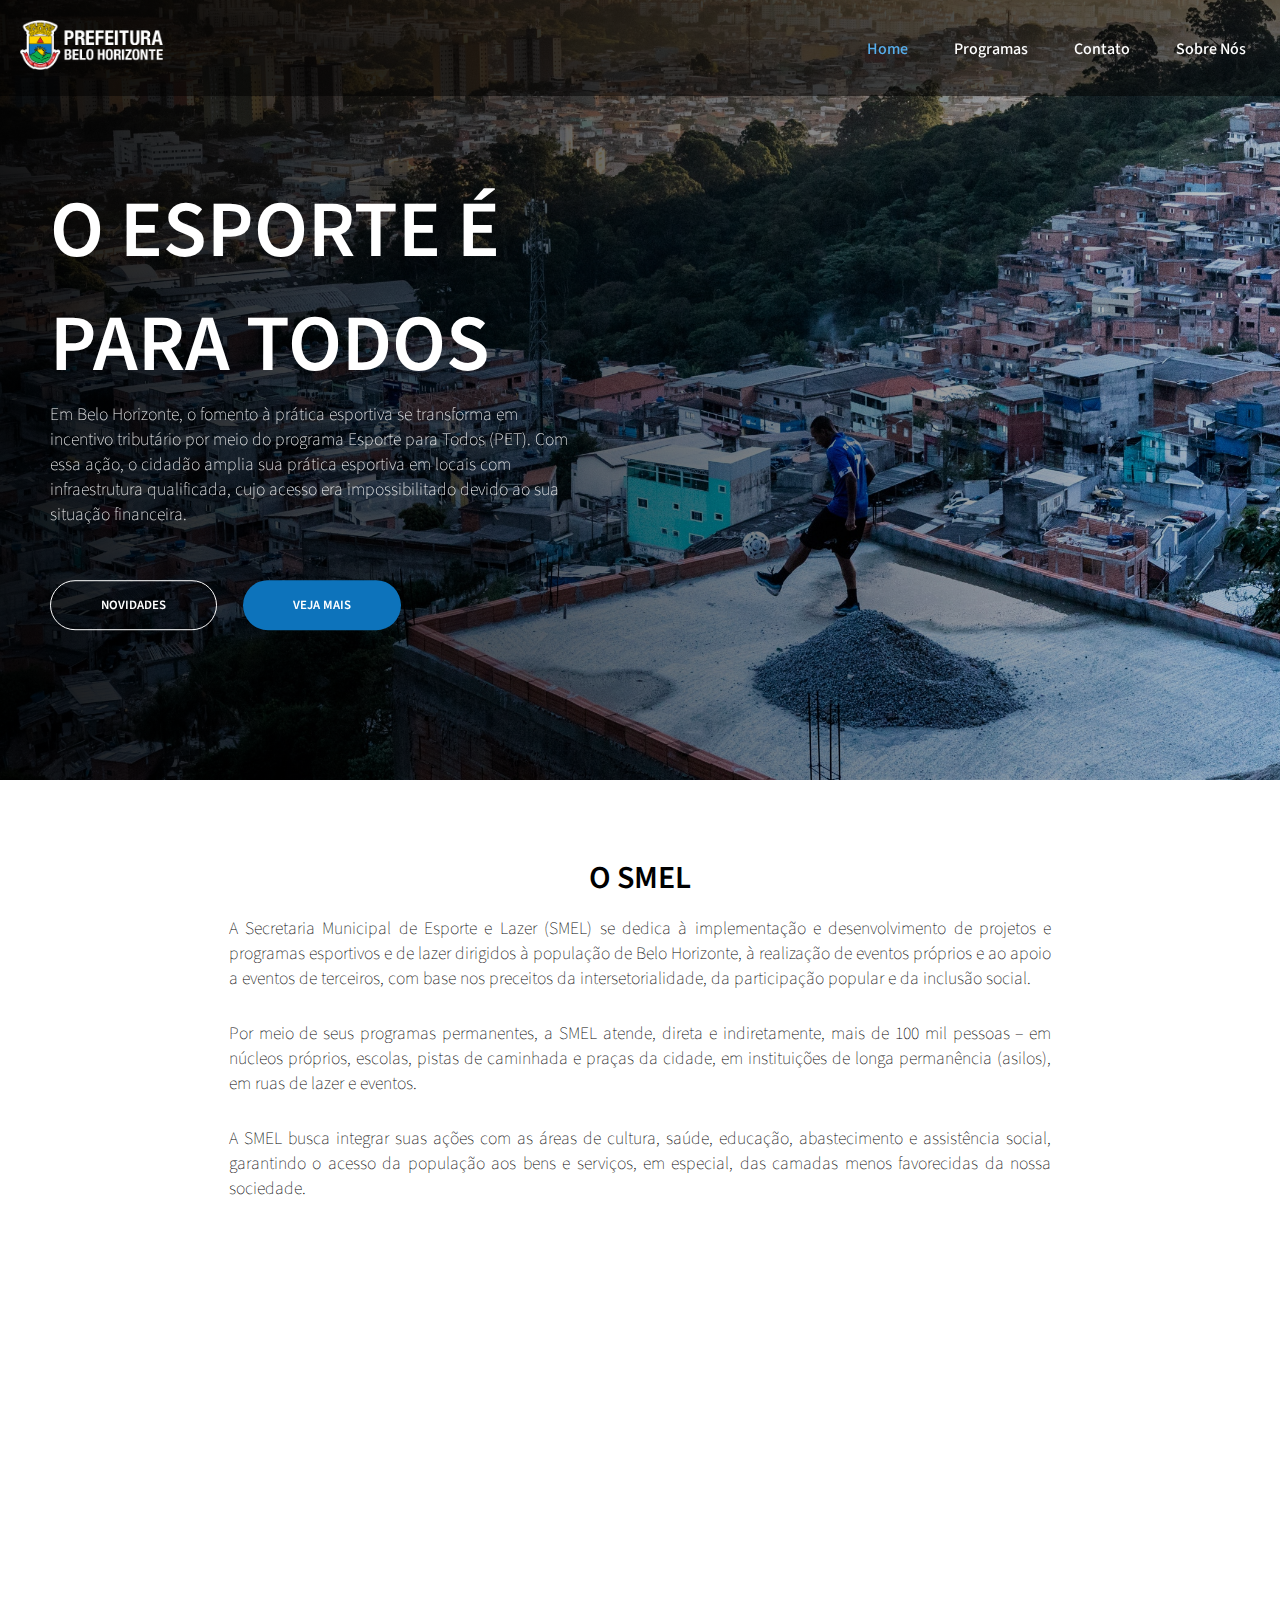
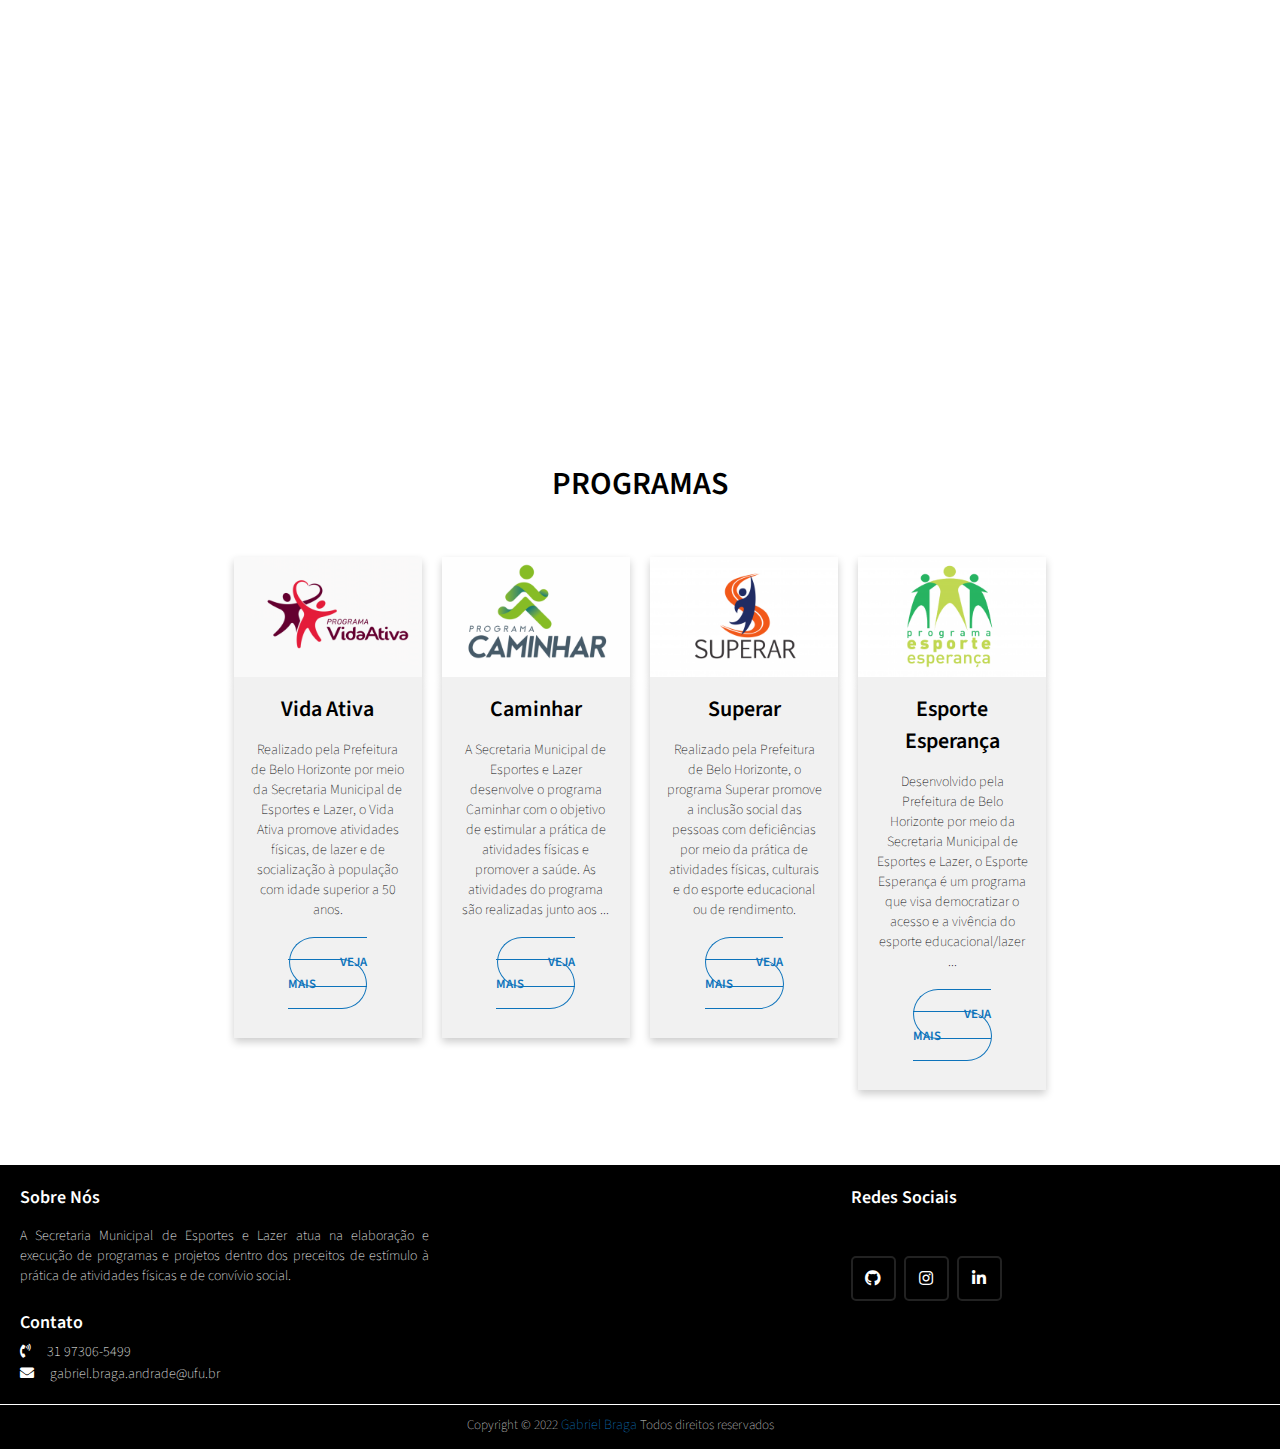
==== index.html @ 7d44990d "home" ====
<!DOCTYPE html>
<html lang="pt-br">
  <head>
    <meta charset="UTF-8" />
    <meta http-equiv="X-UA-Compatible" content="IE=edge" />
    <meta name="viewport" content="width=device-width, initial-scale=1.0" />
    <title>Esportes e Lazer</title>
    <link
      href="https://fonts.googleapis.com/css?family=Source+Sans+Pro"
      rel="stylesheet"
      type="text/css"
    />
    <link rel="icon" href="assets/img/favicon.ico" />
    <link
      rel="stylesheet"
      href="https://cdnjs.cloudflare.com/ajax/libs/font-awesome/5.15.2/css/all.min.css"
    />
    <link rel="stylesheet" href="assets/style/style.css" />
  </head>
  <body>
    <nav class="navbar">
      <div class="logo">
        <a href="index.html"><img height="50" src="assets/img/logo.png" /></a>
      </div>
      <ul class="nav-links">
        <input type="checkbox" id="checkbox_toggle" />
        <label for="checkbox_toggle" class="hamburger">&#9776;</label>
        <div class="menu">
          <li><a class="select" href="index.html">Home</a></li>
          <li class="services">
            <a>Programas</a>
            <ul class="dropdown">
              <li><a href="/">Dropdown 1 </a></li>
              <li><a href="/">Dropdown 2</a></li>
              <li><a href="/">Dropdown 2</a></li>
              <li><a href="/">Dropdown 3</a></li>
              <li><a href="/">Dropdown 4</a></li>
            </ul>
          </li>
          <li><a href="contato.html">Contato</a></li>
          <li><a href="/">Sobre Nós</a></li>
        </div>
      </ul>
    </nav>
    <div class="banner-menu home-banner">
      <div class="banner">
        <div class="left-banner white">
          <div class="content">
            <h1>O ESPORTE É PARA TODOS</h1>
            <p>
              Em Belo Horizonte, o fomento à prática esportiva se transforma em
              incentivo tributário por meio do programa Esporte para Todos
              (PET). Com essa ação, o cidadão amplia sua prática esportiva em
              locais com infraestrutura qualificada, cujo acesso era
              impossibilitado devido ao sua situação financeira.
            </p>
            <div class="buttons">
              <button class="button rounded no-bg">NOVIDADES</button>
              <button class="button rounded">VEJA MAIS</button>
            </div>
          </div>
        </div>
      </div>
    </div>
    <div class="section">
      <h2>O SMEL</h2>
      <p class="justify">
        A Secretaria Municipal de Esporte e Lazer (SMEL) se dedica à
        implementação e desenvolvimento de projetos e programas esportivos e de
        lazer dirigidos à população de Belo Horizonte, à realização de eventos
        próprios e ao apoio a eventos de terceiros, com base nos preceitos da
        intersetorialidade, da participação popular e da inclusão social.
      </p>
      <p class="justify">
        Por meio de seus programas permanentes, a SMEL atende, direta e
        indiretamente, mais de 100 mil pessoas – em núcleos próprios, escolas,
        pistas de caminhada e praças da cidade, em instituições de longa
        permanência (asilos), em ruas de lazer e eventos.
      </p>
      <p class="justify">
        A SMEL busca integrar suas ações com as áreas de cultura, saúde,
        educação, abastecimento e assistência social, garantindo o acesso da
        população aos bens e serviços, em especial, das camadas menos
        favorecidas da nossa sociedade.
      </p>
    </div>
    <div class="banner-secondary estudantes-banner">
      <div class="banner right">
        <div class="right-banner white">
          <div class="content">
            <h1>ESTUDANTES NO ESPORTE</h1>
            <p>
              Os Jogos Escolares de Belo Horizonte são realizados anualmente com
              a participação de estabelecimentos das redes municipal, estadual e
              particular de ensino. Com 24 modalidades, a competição reúne
              estudantes-atletas com idade entre 12 e 17 anos.
            </p>
            <div class="buttons">
              <button class="button rounded no-bg">VEJA MAIS</button>
            </div>
          </div>
        </div>
      </div>
    </div>
    <div class="section">
      <h2>PROGRAMAS</h2>
      <div class="row">
        <div class="column">
          <div class="card-image">
            <img src="assets/img/vida-ativa.png" alt="" />
          </div>
          <div class="card">
            <h2>Vida Ativa</h2>
            <p>
              Realizado pela Prefeitura de Belo Horizonte por meio da Secretaria
              Municipal de Esportes e Lazer, o Vida Ativa promove atividades
              físicas, de lazer e de socialização à população com idade superior
              a 50 anos.
            </p>
            <a class="button rounded no-bg blue">VEJA MAIS</a>
          </div>
        </div>
        <div class="column">
          <div class="card-image">
            <img src="assets/img/caminhar.png" alt="" />
          </div>
          <div class="card">
            <h2>Caminhar</h2>
            <p>
              A Secretaria Municipal de Esportes e Lazer desenvolve o programa
              Caminhar com o objetivo de estimular a prática de atividades
              físicas e promover a saúde. As atividades do programa são
              realizadas junto aos ...
            </p>
            <a class="button rounded no-bg blue">VEJA MAIS</a>
          </div>
        </div>
        <div class="column">
          <div class="card-image">
            <img src="assets/img/superar.png" alt="" />
          </div>
          <div class="card">
            <h2>Superar</h2>
            <p>
              Realizado pela Prefeitura de Belo Horizonte, o programa Superar
              promove a inclusão social das pessoas com deficiências por meio da
              prática de atividades físicas, culturais e do esporte educacional
              ou de rendimento.
            </p>
            <a class="button rounded no-bg blue">VEJA MAIS</a>
          </div>
        </div>
        <div class="column">
          <div class="card-image">
            <img src="assets/img/ee.png" alt="" />
          </div>
          <div class="card">
            <h2>Esporte Esperança</h2>
            <p>
              Desenvolvido pela Prefeitura de Belo Horizonte por meio da
              Secretaria Municipal de Esportes e Lazer, o Esporte Esperança é um
              programa que visa democratizar o acesso e a vivência do esporte
              educacional/lazer ...
            </p>
            <a class="button rounded no-bg blue">VEJA MAIS</a>
          </div>
        </div>
      </div>
    </div>
    <footer>
      <div class="content-f">
        <div class="left box">
          <div class="upper">
            <div class="topic">Sobre Nós</div>
            <p>
              A Secretaria Municipal de Esportes e Lazer atua na elaboração e
              execução de programas e projetos dentro dos preceitos de estímulo
              à prática de atividades físicas e de convívio social.
            </p>
          </div>
          <div class="lower">
            <div class="topic">Contato</div>
            <div class="phone">
              <a target="_blank" href="tel:5531973065499"
                ><i class="fas fa-phone-volume"></i>31 97306-5499</a
              >
            </div>
            <div class="email">
              <a target="_blank" href="mailto:gabriel.braga.andrade@ufu.br"
                ><i class="fas fa-envelope"></i>gabriel.braga.andrade@ufu.br</a
              >
            </div>
          </div>
        </div>
        <div class="right box">
          <div class="topic">Redes Sociais</div>
          <div class="media-icons">
            <a target="_blank" href="https://github.com/Gabriell-Braga"
              ><i class="fab fa-github"></i
            ></a>
            <a target="_blank" href="https://www.instagram.com/gbraga.exe/"
              ><i class="fab fa-instagram"></i
            ></a>
            <a
              target="_blank"
              href="https://www.linkedin.com/in/gabriel-braga-642ba2182/"
              ><i class="fab fa-linkedin-in"></i
            ></a>
          </div>
        </div>
      </div>
      <div class="bottom">
        <p>
          Copyright © 2022 <a href="https://github.com/Gabriell-Braga">Gabriel Braga</a> Todos direitos
          reservados
        </p>
      </div>
    </footer>
  </body>
</html>
---- assets/style/style.css ----
@media (max-width: 560px) {
  footer {
    position: relative;
  }

  footer .content-f .box {
    width: 100%;
    margin-top: 30px;
  }
}

@media (max-width: 452px) {
  body .banner-menu {
    height: 1100px !important;
  }

  .banner-menu .buttons {
    margin-bottom: 350px !important;
  }
}

/* APPLYING MEDIA QUERIES */
@media (max-width: 912px) {
  footer .content-f .box {
    width: 50%;
  }

  .content-f .right {
    margin-top: 40px;
  }

  .banner h1 {
    font-size: 4em !important;
    font-weight: 600;
  }

  .banner .left-banner,
  .banner .right-banner {
    width: 100%;
  }

  .banner .left-banner .content,
  .banner .right-banner .content {
    text-align: center;
    padding: 50px;
    margin-top: 70px;
    transform: translateY(-45%);
  }

  .banner-secondary .banner .right-banner .content {
    padding: 0;
    text-align: center;
  }

  .navbar {
    z-index: 44;
  }

  body .navbar .menu {
    display: none;
    position: absolute;
    z-index: 5;
    background-color: rgba(0, 0, 0, 1);
    right: 0;
    left: 0;
    text-align: center;
    margin-top: 20px;
    padding: 16px 0;
    height: 100%;
  }

  .menu li:hover {
    display: inline-block;
  }

  .menu li:hover > a {
    color: #57aeec;
  }

  .menu li + li {
    margin-top: 12px;
  }

  body:has(input[type="checkbox"]:checked ~ .menu) {
    overflow: hidden;
  }

  .navbar:has(input[type="checkbox"]:checked ~ .menu) {
    height: 100%;
    align-items: unset;
  }

  input[type="checkbox"]:checked ~ .menu {
    display: block;
  }

  .hamburger {
    display: block !important;
  }

  .dropdown {
    left: 50%;
    top: 30px;
    transform: translateX(35%);
  }

  body .banner {
    background-image: linear-gradient(
      to bottom,
      rgba(0, 0, 0, 0.5),
      rgba(0, 0, 0, 0)
    );
  }

  body .banner-menu {
    height: 900px;
    background-size: auto 100%;
    background-repeat: no-repeat;
    background-position: bottom center;
    padding-top: 0;
  }

  body .banner-secondary {
    height: 900px;
    background-size: auto 100%;
    background-repeat: no-repeat;
    background-position: bottom center;
  }

  body .banner-pages {
    height: 550px;
    background-size: auto 120%;
    background-repeat: no-repeat;
    background-position: bottom center;
    padding-top: 0;
  }

  .buttons {
    justify-content: center;
  }

  .banner-menu .buttons {
    margin-bottom: 200px;
  }

  body .button {
    padding: 10px 40px;
    font-size: 0.7em;
    font-weight: 600;
  }

  body .section {
    padding-left: 0;
    padding-right: 0;
    margin-left: 8%;
    margin-right: 8%;
  }

  .navbar .dropdown {
    top: 200px;
  }

  body .column,
  body .column-50 {
    width: 100%;
    display: block;
    margin-bottom: 20px;
  }

  .section form {
    padding: 10% 10% 10% 10%;
    margin: 5px;
  }
}

@media (min-width: 913px) {
  .banner.right .buttons {
    justify-content: flex-end;
  }

  .banner.right .content p {
    padding-left: 150px;
  }

  form {
    padding: 10% 10% 10% 10%;
  }
}

* {
  font-family: "Source Sans Pro";
}

.banner h1 {
  font-size: 5em;
  font-weight: 600;
}

p {
  font-size: 1.1em;
  font-weight: 200;
}

.buttons {
  margin-top: 10%;
  display: flex;
}

.buttons .button:not(:last-child) {
  margin-right: 5%;
}

.button {
  color: white;
  border: none;
  padding: 15px 50px;
  background: #0d73bb;
  font-size: 0.8em;
  font-weight: 600;
  cursor: pointer;
  transition: 0.3s ease;
}

.button:hover {
  color: #0d73bb;
  background: white;
  transition: 0.3s ease;
}

.button-full-width {
  width: 100%;
}

.button.rounded {
  border-radius: 30px;
}

.button.no-bg {
  background-color: rgba(0, 0, 0, 0);
  border: 1px white solid;
}

.button.no-bg:hover {
  color: #0d73bb;
  background: white;
  transition: 0.3s ease;
}

.button.no-bg.blue {
  border: 1px #0d73bb solid;
  color: #0d73bb;
}

.button.no-bg.blue:hover {
  color: white;
  background: #0d73bb;
  transition: 0.3s ease;
}

/* UTILITIES */
* {
  margin: 0;
  padding: 0;
  box-sizing: border-box;
}
a {
  text-decoration: none;
}
li {
  list-style: none;
}

/* IMG HOME */
.home-banner {
  background-image: linear-gradient(
      to right,
      rgba(0, 0, 0, 0.9),
      rgba(0, 0, 0, 0)
    ),
    url("../img/home.jpg");
  background-position: left bottom;
  padding-top: 150px;
}

.estudantes-banner {
  background-image: linear-gradient(
      to left,
      rgba(0, 0, 0, 0.9),
      rgba(0, 0, 0, 0.3)
    ),
    url("../img/secondary.png");
  background-position: right center;
}

.contato-banner {
  background-size: 130%;
  background-image: linear-gradient(
      to right,
      rgba(0, 0, 0, 0.9),
      rgba(0, 0, 0, 0.3)
    ),
    url("../img/contato.jpg");
  background-position: right center;
  padding-top: 150px;
}

.banner-menu {
  height: 780px;
  background-size: 130%;
}

.banner-secondary {
  height: 680px;
  background-size: 130%;
  background-attachment: fixed;
}

.banner-pages {
  height: 550px;
}

.banner-pages .content {
  width: 100%;
}

/*RESPONSIVE NAVBAR MENU STARTS*/
/* CHECKBOX HACK */
.navbar input[type="checkbox"] {
  display: none;
}
/*HAMBURGER MENU*/
.hamburger {
  display: none;
  font-size: 24px;
  user-select: none;
}

/* NAVBAR STYLING STARTS */
.navbar {
  display: flex;
  align-items: center;
  justify-content: space-between;
  padding: 20px;
  background-color: rgba(0, 0, 0, 0.5);
  color: #fff;
  overflow: hidden;
  position: fixed;
  top: 0;
  width: 100%;
}
.nav-links a {
  color: white;
  font-weight: 500;
  font-size: 16px;
  transition: 0.3s ease;
}

.nav-links a:hover {
  color: #57aeec;
  font-size: 17px;
  transition: 0.3s ease;
}

.nav-links a.select {
  color: #57aeec;
}
/* NAVBAR MENU */
.menu {
  display: flex;
  gap: 1em;
  font-size: 18px;
}
.menu li:hover {
  border-radius: 5px;
  transition: 0.3s ease;
}
.menu li {
  padding: 5px 14px;
}
/* DROPDOWN MENU */
.services {
  position: relative;
  cursor: pointer;
}
.dropdown {
  background-color: rgba(0, 0, 0, 0.5);
  padding: 1em 0;
  position: fixed; /*WITH RESPECT TO PARENT*/
  display: none;
  border-radius: 8px;
  top: 60px;
}
.dropdown li + li {
  margin-top: 10px;
}
.dropdown li {
  padding: 0.5em 1em;
  width: 8em;
  text-align: center;
}
.dropdown li:hover {
  background-color: rgba(0, 0, 0, 0.5);
}

.dropdown li:hover a {
  color: #57aeec;
}
.services:hover .dropdown,
.dropdown:hover,
.dropdown .li:hover {
  display: block;
  transition: 0.3s ease;
}

.dropdown a {
  color: white;
}

.banner {
  height: 80%;
  width: 100%;
  justify-content: left;
  display: flex;
}

body .banner-secondary .banner {
  height: 100%;
}

.banner.right {
  height: 80%;
  width: 100%;
  justify-content: right;
  display: flex;
}

.left-banner,
.right-banner {
  width: 50%;
  height: 100%;
  margin: 0;
  z-index: 1;
  position: relative;
}

.left-banner .content,
.right-banner .content {
  margin: 0;
  position: absolute;
  top: 50%;
  transform: translateY(-50%);
  padding: 50px;
}

.left-banner {
  justify-content: left;
  text-align: left;
}

.right-banner {
  justify-content: right;
  text-align: right;
}

.left-banner .content {
  padding-right: 10%;
}

.white {
  color: white;
}

.section {
  padding: 75px;
  margin-left: 12%;
  margin-right: 12%;
  justify-content: center;
  text-align: center;
}

.section h2 {
  font-size: 2em;
  font-weight: 600;
  margin-bottom: 15px;
}

.section p {
  margin-bottom: 30px;
}

.justify {
  text-align: justify;
}

.column {
  float: left;
  width: 25%;
  padding: 0 10px;
}

.column-50 {
  float: left;
  width: 50%;
  padding: 0 10px;
}

.row {
  margin: 0 -5px;
  margin-top: 50px;
}

.row:after {
  content: "";
  display: table;
  clear: both;
}

.card {
  box-shadow: 0 4px 8px 0 rgba(0, 0, 0, 0.2);
  padding: 16px;
  text-align: center;
  background-color: #f1f1f1;
  padding-bottom: 44px;
}

.card-image {
  box-shadow: 0 4px 8px 0 rgba(0, 0, 0, 0.2);
  text-align: center;
  background-color: #f1f1f1;
}

.card-image img {
  width: 100%;
  vertical-align: middle;
  border: 0;
}

.img-rounded {
  width: 100%;
  vertical-align: middle;
  border: 0;
  border-radius: 13px;
}

.card h2 {
  font-size: 22px;
}

.card p {
  font-size: 14px;
}

footer {
  width: 100%;
  bottom: 0;
  left: 0;
  background: black;
}

footer .content-f {
  max-width: 1350px;
  margin: auto;
  padding: 20px;
  display: flex;
  flex-wrap: wrap;
  justify-content: space-between;
}

footer .content-f p,
a {
  color: #fff;
  font-size: 14px;
  font-weight: 100;
}

footer .content-f .box {
  width: 33%;
  transition: all 0.4s ease;
}

footer .content-f .topic {
  font-size: 18px;
  font-weight: 600;
  color: #fff;
  margin-bottom: 16px;
}

footer .content-f p {
  text-align: justify;
}

footer .content-f .lower .topic {
  margin: 24px 0 5px 0;
}

footer .content-f .lower i {
  padding-right: 16px;
}

footer .content-f .media-icons a {
  font-size: 16px;
  height: 45px;
  width: 45px;
  display: inline-block;
  text-align: center;
  line-height: 43px;
  border-radius: 5px;
  border: 2px solid #222222;
  margin: 30px 5px 0 0;
  transition: all 0.3s ease;
}

.content-f .media-icons a:hover {
  border-color: #0d73bb;
}

footer .bottom {
  border-top: 1px solid white;
  width: 100%;
  font-size: 12px;
  height: 45px;
  text-align: center;
  color: #d9d9d9;
  padding: 10px 40px 5px 0;
}

footer .bottom a {
  color: #0d73bb;
}

footer a {
  transition: all 0.3s ease;
}

footer a:hover {
  color: #0d73bb;
}

form {
  margin: 50px;
  text-align: left;
  box-shadow: rgba(100, 100, 111, 0.2) 0px 7px 29px 0px;
  border-radius: 10px;
}

form h2{
  text-align: center;
}

.feedback-input {
  color: #444;
  font-weight: 500;
  font-size: 18px;
  line-height: 22px;
  background-color: transparent;
  border: 0;
  border-bottom: 1px solid #0d73bb;
  transition: all 0.3s;
  padding: 13px;
  margin-bottom: 15px;
  width: 100%;
  box-sizing: border-box;
  outline: 0;
}

.feedback-input:focus {
  border-bottom: 1px solid #0d73bb;
}

form label.container {
  font-size: 18px;
  display: block;
  position: relative;
  padding-left: 35px;
  margin-bottom: 12px;
  cursor: pointer;
  -webkit-user-select: none;
  -moz-user-select: none;
  -ms-user-select: none;
  user-select: none;
}

.container input {
  position: absolute;
  opacity: 0;
  cursor: pointer;
  height: 0;
  width: 0;
}

.checkmark {
  position: absolute;
  top: 0;
  left: 0;
  height: 25px;
  width: 25px;
  background-color: #eee;
  border-radius: 5px;
}

.container:hover input ~ .checkmark {
  background-color: #ccc;
}

.container input:checked ~ .checkmark {
  background-color: #0d73bb;
}

.checkmark:after {
  content: "";
  position: absolute;
  display: none;
}

.container input:checked ~ .checkmark:after {
  display: block;
}

.container .checkmark.check:after {
  left: 9px;
  top: 5px;
  width: 5px;
  height: 10px;
  border: solid white;
  border-width: 0 3px 3px 0;
  -webkit-transform: rotate(45deg);
  -ms-transform: rotate(45deg);
  transform: rotate(45deg);
}

.container .checkmark.radio:after {
  top: 9px;
  left: 9px;
  width: 8px;
  height: 8px;
  border-radius: 50%;
  background: white;
}

.container .checkmark.radio {
  border-radius: 15px;
}

form input[type="radio"] {
  color: #0d73bb;
  width: 100%;
}

form hr {
  display: block;
  height: 1px;
  border: 0;
  border-top: 1px solid #0d73bb;
  margin: 1em 0;
  padding: 0;
}

form .label{
  margin: 10px 0 25px 0;
}
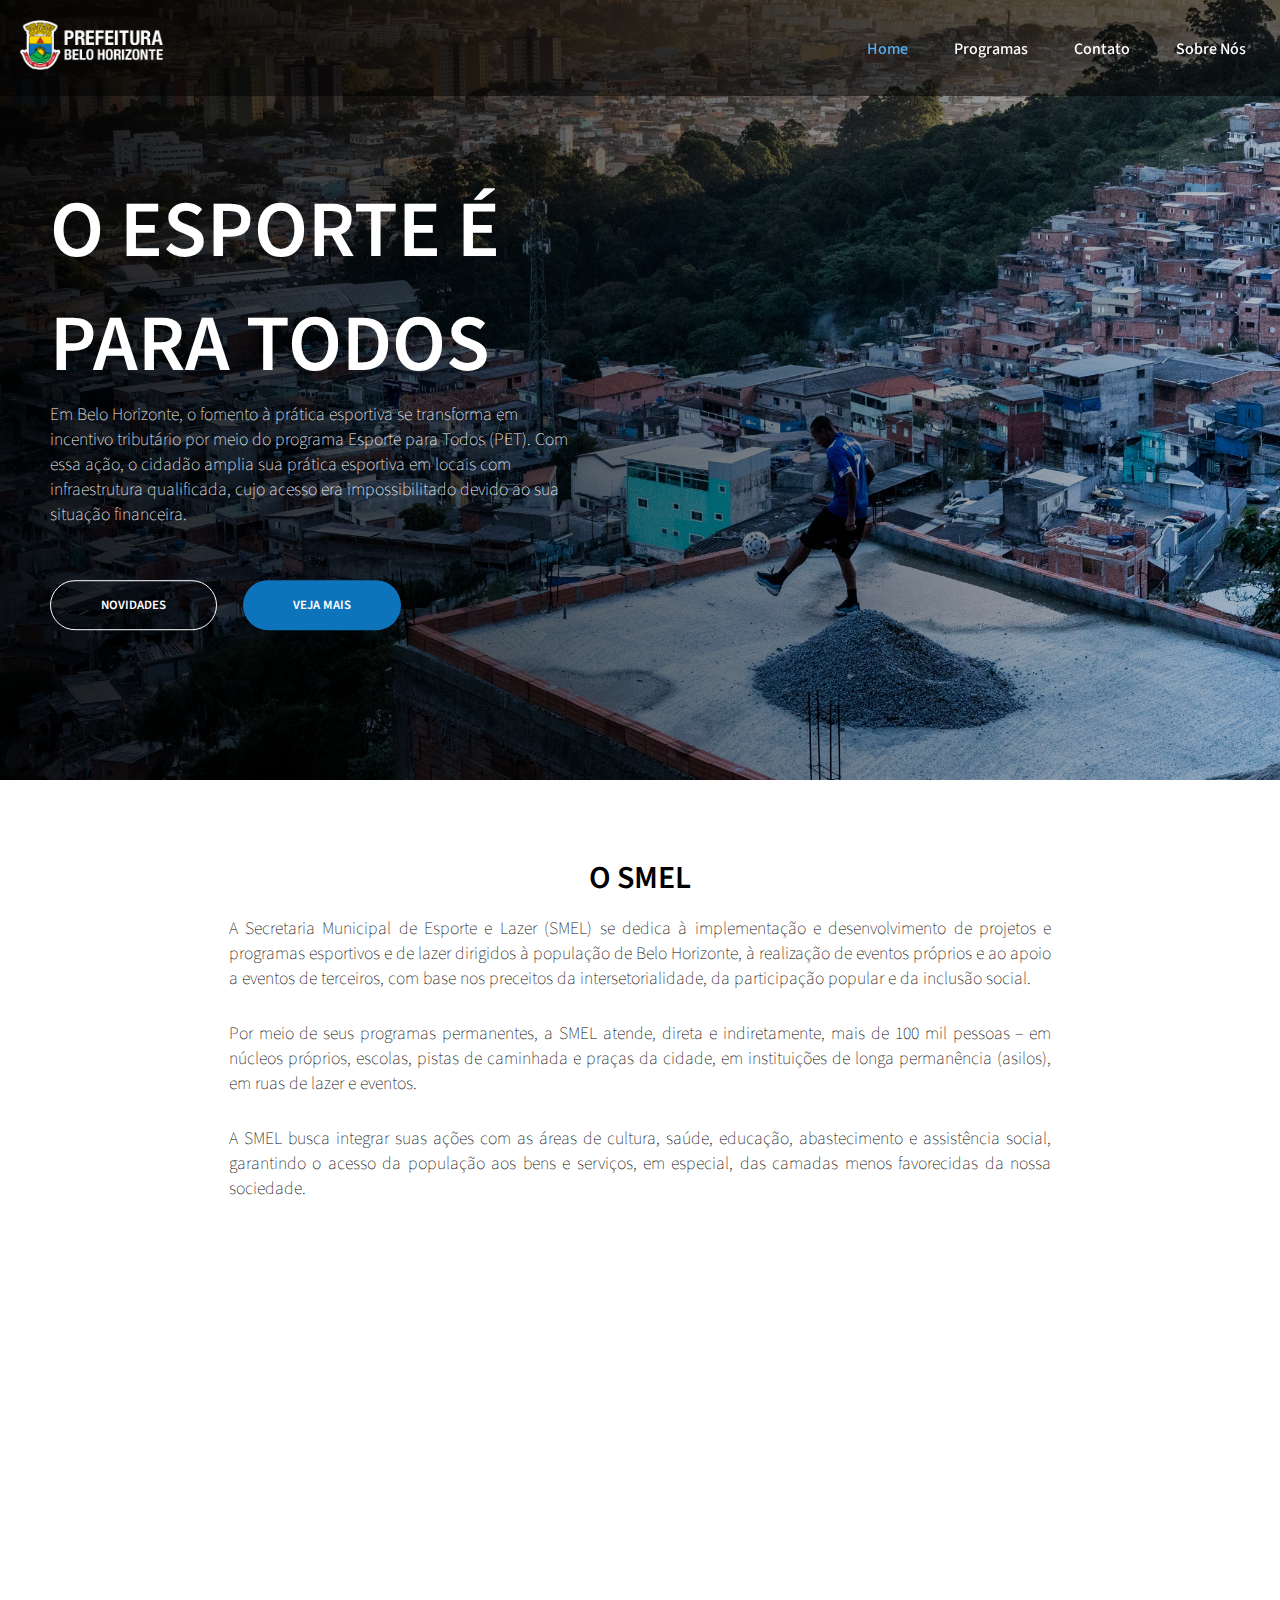
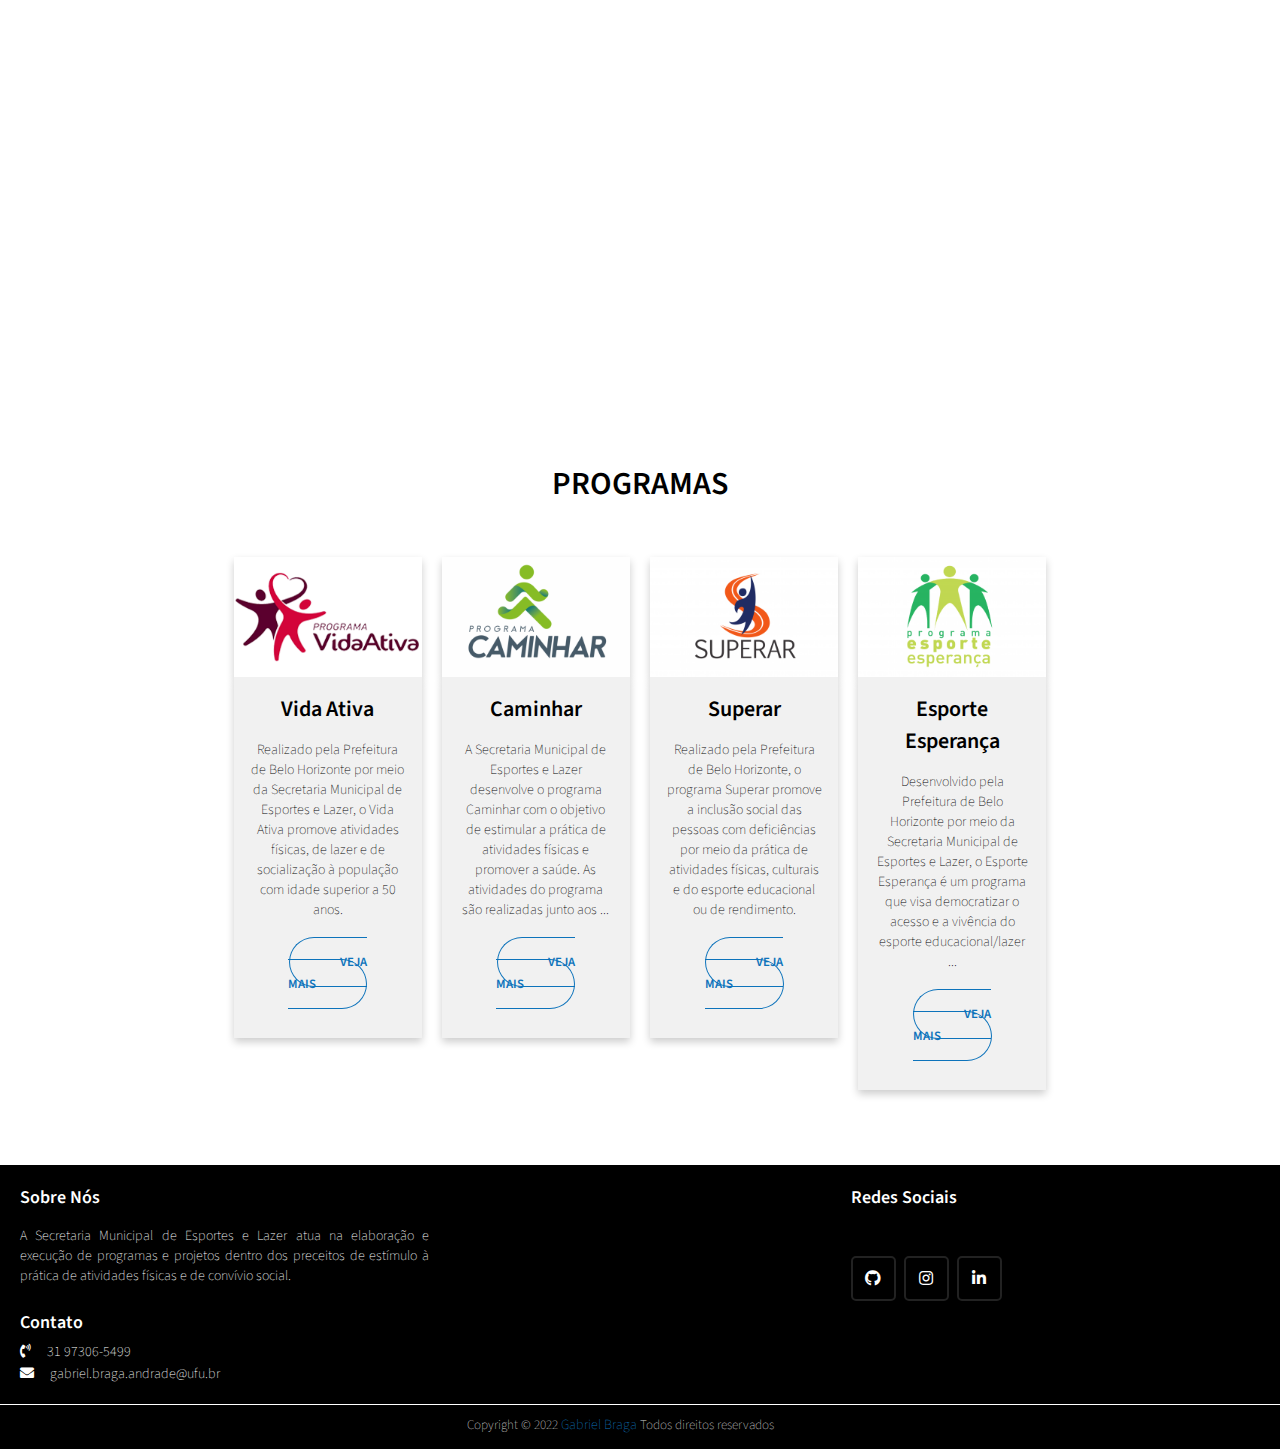
==== commit 4273128a: "trabFinalizado" ====
--- a/index.html
+++ b/index.html
@@ -30,15 +30,14 @@
           <li class="services">
             <a>Programas</a>
             <ul class="dropdown">
-              <li><a href="/">Dropdown 1 </a></li>
-              <li><a href="/">Dropdown 2</a></li>
-              <li><a href="/">Dropdown 2</a></li>
-              <li><a href="/">Dropdown 3</a></li>
-              <li><a href="/">Dropdown 4</a></li>
+              <li><a href="programas/caminhar.html">Caminhar</a></li>
+              <li><a href="programas/vida-ativa.html">Vida Ativa</a></li>
+              <li><a href="programas/superar.html">Superar</a></li>
+              <li><a href="programas/esporte-esperança.html">Esporte Esperança</a></li>
             </ul>
           </li>
           <li><a href="contato.html">Contato</a></li>
-          <li><a href="/">Sobre Nós</a></li>
+          <li><a href="sobre.html">Sobre Nós</a></li>
         </div>
       </ul>
     </nav>
--- a/assets/style/style.css
+++ b/assets/style/style.css
@@ -21,6 +21,84 @@
 
 /* APPLYING MEDIA QUERIES */
 @media (max-width: 912px) {
+  .pr-table {
+    display: block;
+    width: 100%;
+  }
+  
+  .table-wrapper:before {
+    content: "Scroll horizontally >";
+    display: block;
+    text-align: right;
+    font-size: 11px;
+    color: white;
+    padding: 0 0 10px;
+  }
+
+  .pr-table thead,
+  .pr-table tbody,
+  .pr-table thead th {
+    display: block;
+  }
+
+  .pr-table thead th:last-child {
+    border-bottom: none;
+  }
+
+  .pr-table thead {
+    float: left;
+  }
+
+  .pr-table tbody {
+    width: auto;
+    position: relative;
+    overflow-x: auto;
+  }
+
+  .pr-table td,
+  .pr-table th {
+    padding: 20px 0.625em 0.625em 0.625em;
+    height: 60px;
+    vertical-align: middle;
+    box-sizing: border-box;
+    overflow-x: hidden;
+    overflow-y: auto;
+    width: 120px;
+    font-size: 13px;
+    text-overflow: ellipsis;
+  }
+
+  .pr-table thead th {
+    text-align: left;
+    border-bottom: 1px solid #f7f7f9;
+  }
+
+  .pr-table tbody tr {
+    display: table-cell;
+  }
+
+  .pr-table tbody tr:nth-child(odd) {
+    background: none;
+  }
+
+  .pr-table tr:nth-child(even) {
+    background: transparent;
+  }
+
+  .pr-table tr td:nth-child(odd) {
+    background: #f8f8f8;
+    border-right: 1px solid #e6e4e4;
+  }
+
+  .pr-table tr td:nth-child(even) {
+    border-right: 1px solid #e6e4e4;
+  }
+
+  .pr-table tbody td {
+    display: block;
+    text-align: center;
+  }
+
   footer .content-f .box {
     width: 50%;
   }
@@ -174,6 +252,10 @@
 }
 
 @media (min-width: 913px) {
+  .superar-banner {
+    background-size: 100%;
+  }
+
   .banner.right .buttons {
     justify-content: flex-end;
   }
@@ -293,15 +375,63 @@
 }
 
 .contato-banner {
-  background-size: 130%;
+  background-position: right center;
   background-image: linear-gradient(
       to right,
       rgba(0, 0, 0, 0.9),
       rgba(0, 0, 0, 0.3)
     ),
     url("../img/contato.jpg");
+}
+
+.sobre-banner {
   background-position: right center;
-  padding-top: 150px;
+  background-image: linear-gradient(
+      to right,
+      rgba(0, 0, 0, 0.9),
+      rgba(0, 0, 0, 0.6)
+    ),
+    url("../img/sobre.jpg");
+}
+
+.caminhar-banner {
+  background-position: center center;
+  background-image: linear-gradient(
+      to right,
+      rgba(0, 0, 0, 0.9),
+      rgba(0, 0, 0, 0.6)
+    ),
+    url("../img/caminhar.jpg");
+}
+
+.ee-banner {
+  background-position: center center;
+  background-image: linear-gradient(
+      to right,
+      rgba(0, 0, 0, 0.9),
+      rgba(0, 0, 0, 0.6)
+    ),
+    url("../img/esporte-esperança.jpg");
+}
+
+.superar-banner {
+  background-position: center center;
+  background-image: linear-gradient(
+      to right,
+      rgba(0, 0, 0, 0.9),
+      rgba(0, 0, 0, 0.6)
+    ),
+    url("../img/superar.jpg");
+}
+
+.vida-ativa-banner {
+  background-position: center center;
+  background-image: linear-gradient(
+      to right,
+      rgba(0, 0, 0, 0.9),
+      rgba(0, 0, 0, 0.6)
+    ),
+    url("../img/vida-ativa.jpg");
 }
 
 .banner-menu {
@@ -317,6 +447,8 @@
 
 .banner-pages {
   height: 550px;
+  padding-top: 150px;
+  background-size: 130%;
 }
 
 .banner-pages .content {
@@ -347,6 +479,7 @@
   position: fixed;
   top: 0;
   width: 100%;
+  z-index: 1000;
 }
 .nav-links a {
   color: white;
@@ -643,7 +776,7 @@
   border-radius: 10px;
 }
 
-form h2{
+form h2 {
   text-align: center;
 }
 
@@ -755,6 +888,73 @@
   padding: 0;
 }
 
-form .label{
+form .label {
   margin: 10px 0 25px 0;
 }
+
+form .button:hover {
+  border: 1px solid #0d73bb;
+}
+
+.map {
+  width: 100%;
+  border: 0;
+  height: 400px;
+}
+
+.left {
+  text-align: left;
+}
+
+.fas.icon-sobre {
+  font-size: 60px;
+  margin-bottom: 20px;
+}
+
+.column.sobre p {
+  font-weight: 100;
+  font-size: 14px;
+}
+
+.table-wrapper {
+  margin: 10px 70px 70px;
+  box-shadow: 0px 35px 50px rgba(0, 0, 0, 0.2);
+}
+
+.pr-table {
+  border-radius: 5px;
+  font-size: 12px;
+  font-weight: normal;
+  border: none;
+  border-collapse: collapse;
+  width: 100%;
+  max-width: 100%;
+  white-space: nowrap;
+  background-color: white;
+  margin-bottom: 40px;
+}
+
+.pr-table td,
+.pr-table th {
+  text-align: center;
+  padding: 8px;
+}
+
+.pr-table td {
+  border-right: 1px solid #f8f8f8;
+  font-size: 12px;
+}
+
+.pr-table thead th:not(:first-child) {
+  color: #ffffff;
+  background: #0d73bb;
+}
+
+.pr-table thead th {
+  color: #ffffff;
+  background: #324960;
+}
+
+.pr-table tr:nth-child(even) {
+  background: #f8f8f8;
+}
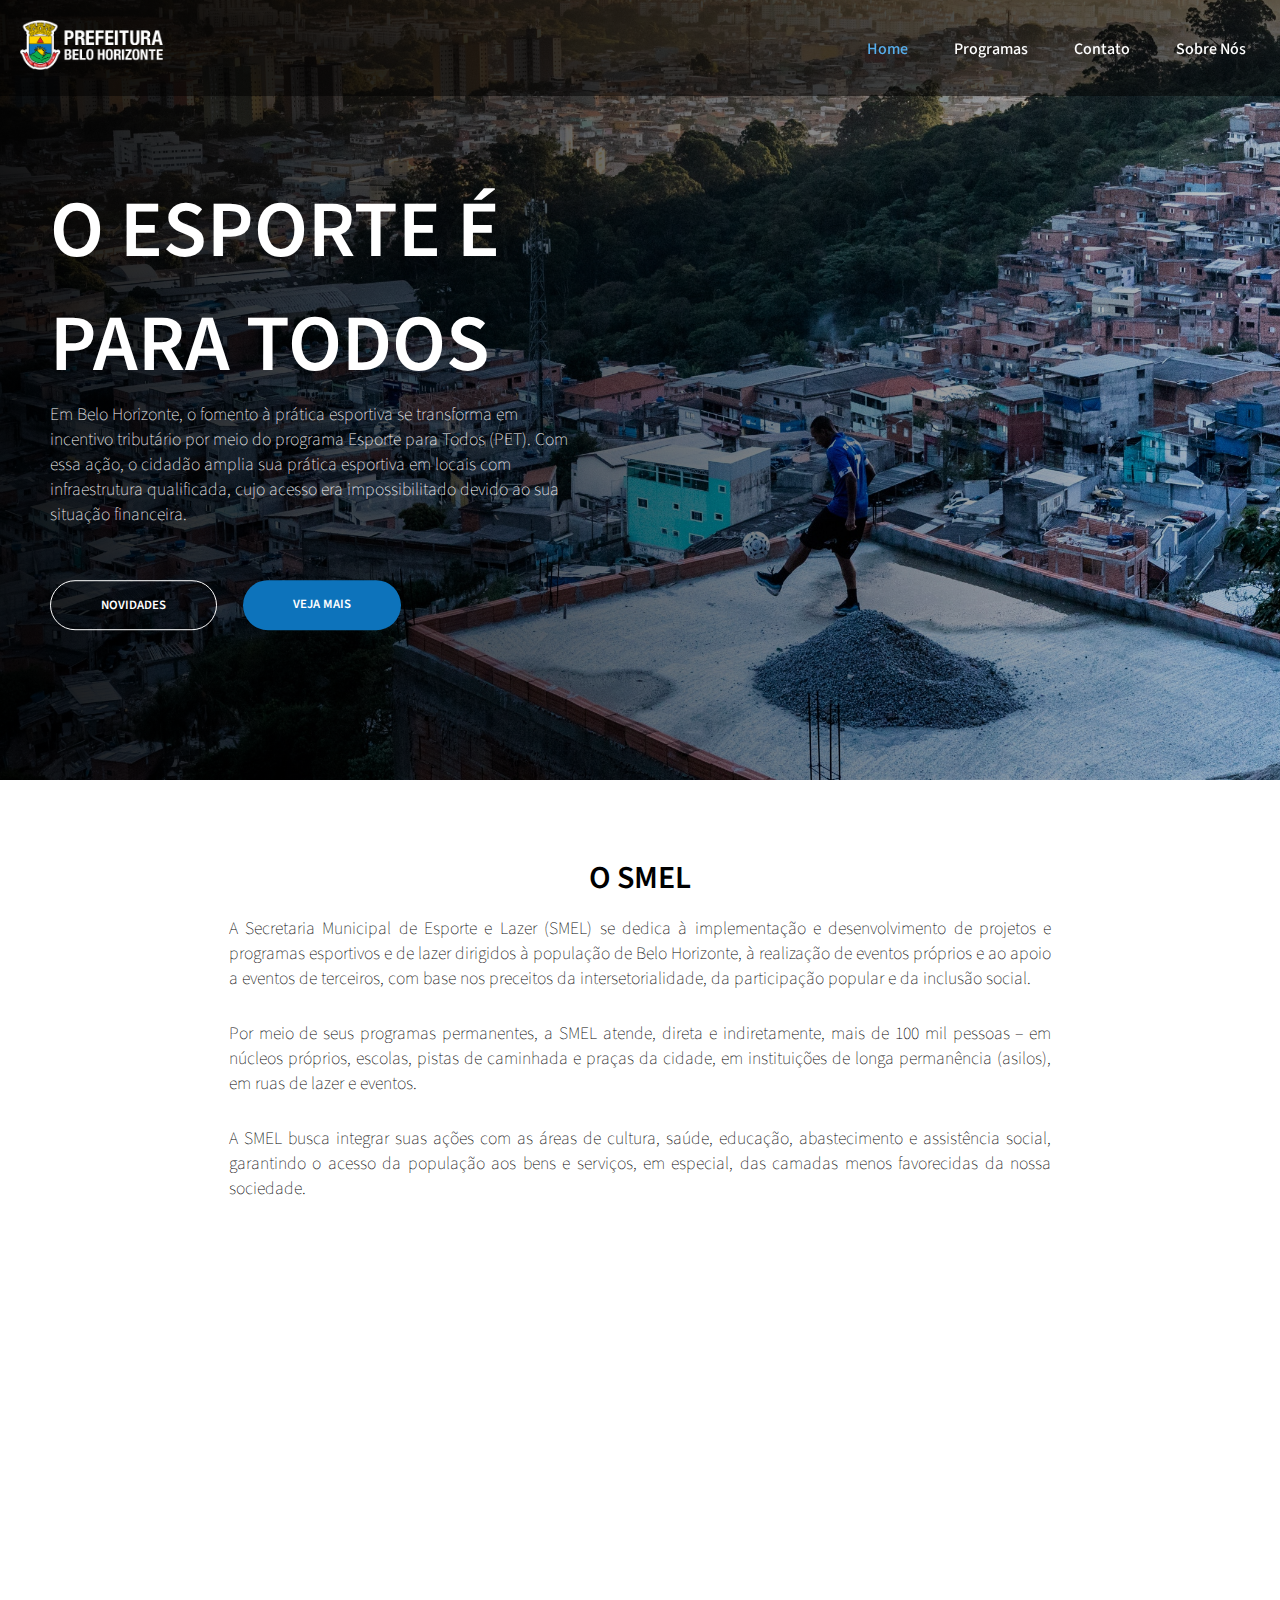
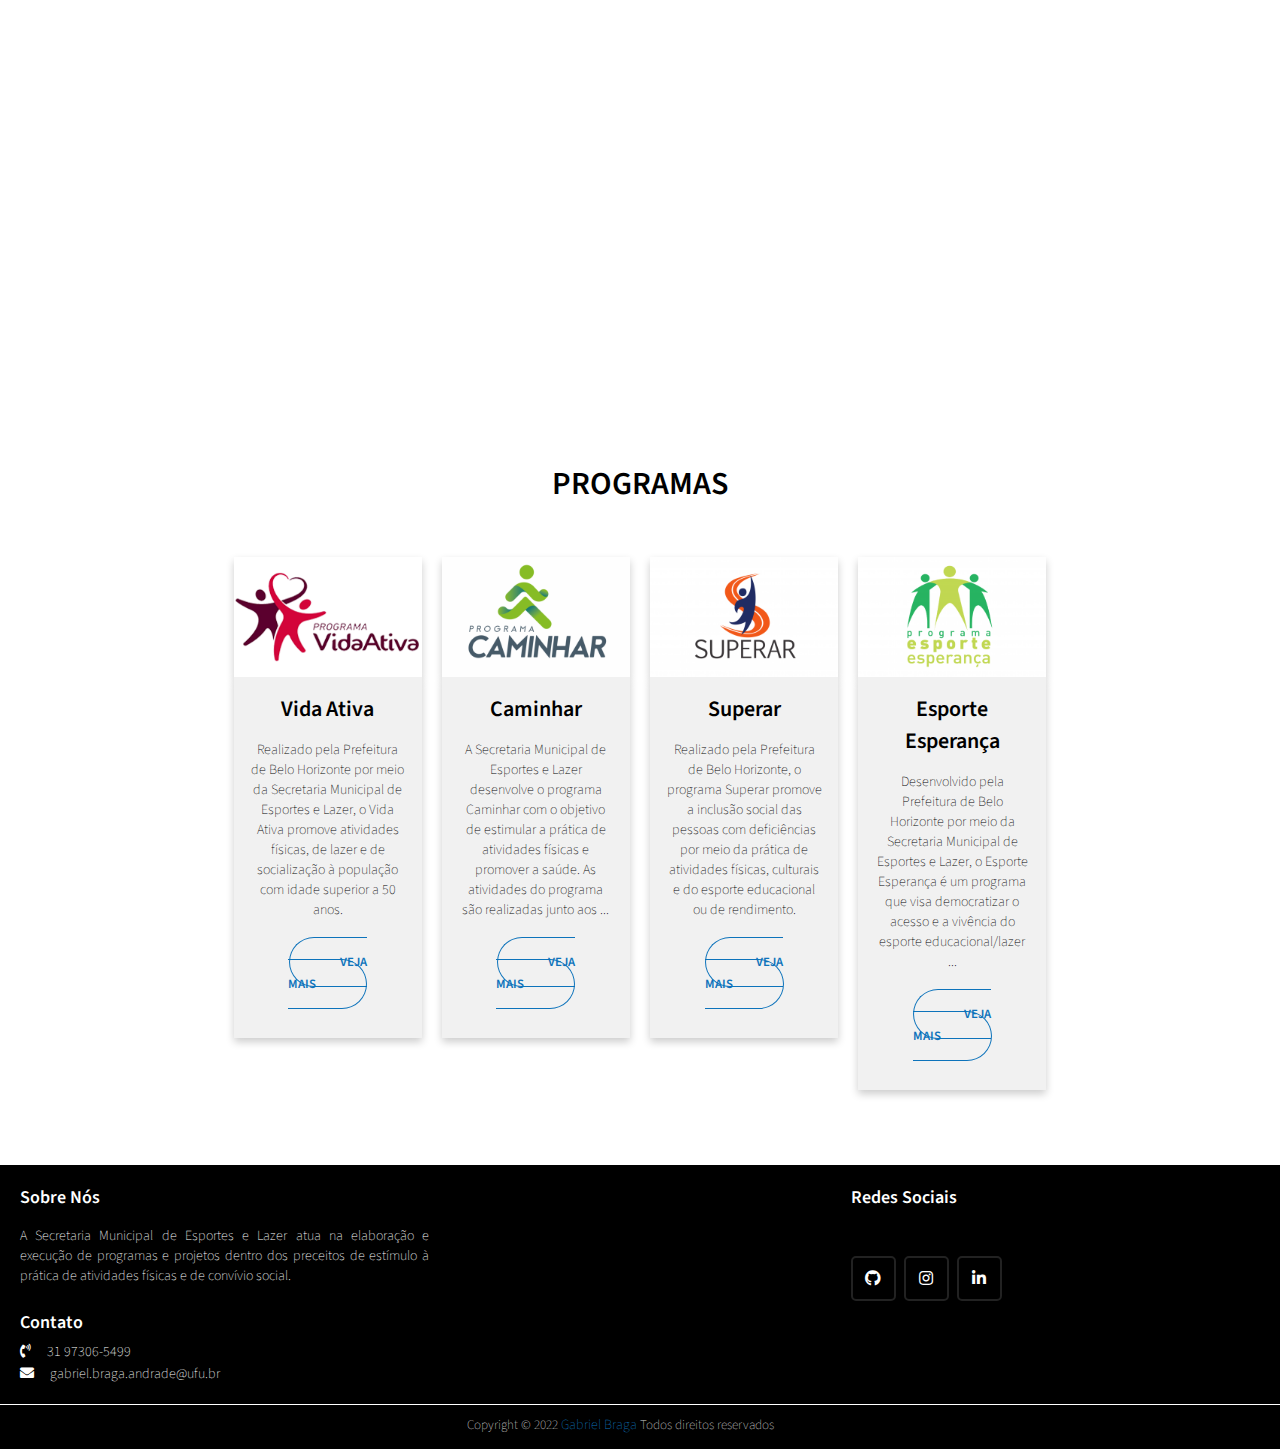
==== commit e652456d: "erros e readme" ====
--- a/index.html
+++ b/index.html
@@ -54,8 +54,8 @@
               impossibilitado devido ao sua situação financeira.
             </p>
             <div class="buttons">
-              <button class="button rounded no-bg">NOVIDADES</button>
-              <button class="button rounded">VEJA MAIS</button>
+              <a href="programas/superar.html" class="button rounded no-bg">NOVIDADES</a>
+              <a href="programas/vida-ativa.html" class="button rounded">VEJA MAIS</a>
             </div>
           </div>
         </div>
@@ -95,7 +95,7 @@
               estudantes-atletas com idade entre 12 e 17 anos.
             </p>
             <div class="buttons">
-              <button class="button rounded no-bg">VEJA MAIS</button>
+              <a href="programas/esporte-esperança.html" class="button rounded no-bg">VEJA MAIS</a>
             </div>
           </div>
         </div>
@@ -116,7 +116,7 @@
               físicas, de lazer e de socialização à população com idade superior
               a 50 anos.
             </p>
-            <a class="button rounded no-bg blue">VEJA MAIS</a>
+            <a href="programas/vida-ativa.html" class="button rounded no-bg blue">VEJA MAIS</a>
           </div>
         </div>
         <div class="column">
@@ -131,7 +131,7 @@
               físicas e promover a saúde. As atividades do programa são
               realizadas junto aos ...
             </p>
-            <a class="button rounded no-bg blue">VEJA MAIS</a>
+            <a href="programas/caminhar.html"class="button rounded no-bg blue">VEJA MAIS</a>
           </div>
         </div>
         <div class="column">
@@ -146,7 +146,7 @@
               prática de atividades físicas, culturais e do esporte educacional
               ou de rendimento.
             </p>
-            <a class="button rounded no-bg blue">VEJA MAIS</a>
+            <a href="programas/superar.html" class="button rounded no-bg blue">VEJA MAIS</a>
           </div>
         </div>
         <div class="column">
@@ -161,7 +161,7 @@
               programa que visa democratizar o acesso e a vivência do esporte
               educacional/lazer ...
             </p>
-            <a class="button rounded no-bg blue">VEJA MAIS</a>
+            <a href="programas/esporte-esperança.html" class="button rounded no-bg blue">VEJA MAIS</a>
           </div>
         </div>
       </div>
--- a/assets/style/style.css
+++ b/assets/style/style.css
@@ -6,6 +6,10 @@
   footer .content-f .box {
     width: 100%;
     margin-top: 30px;
+  }
+
+  body .banner .content h1{
+    font-size: 3.4em !important;
   }
 }
 
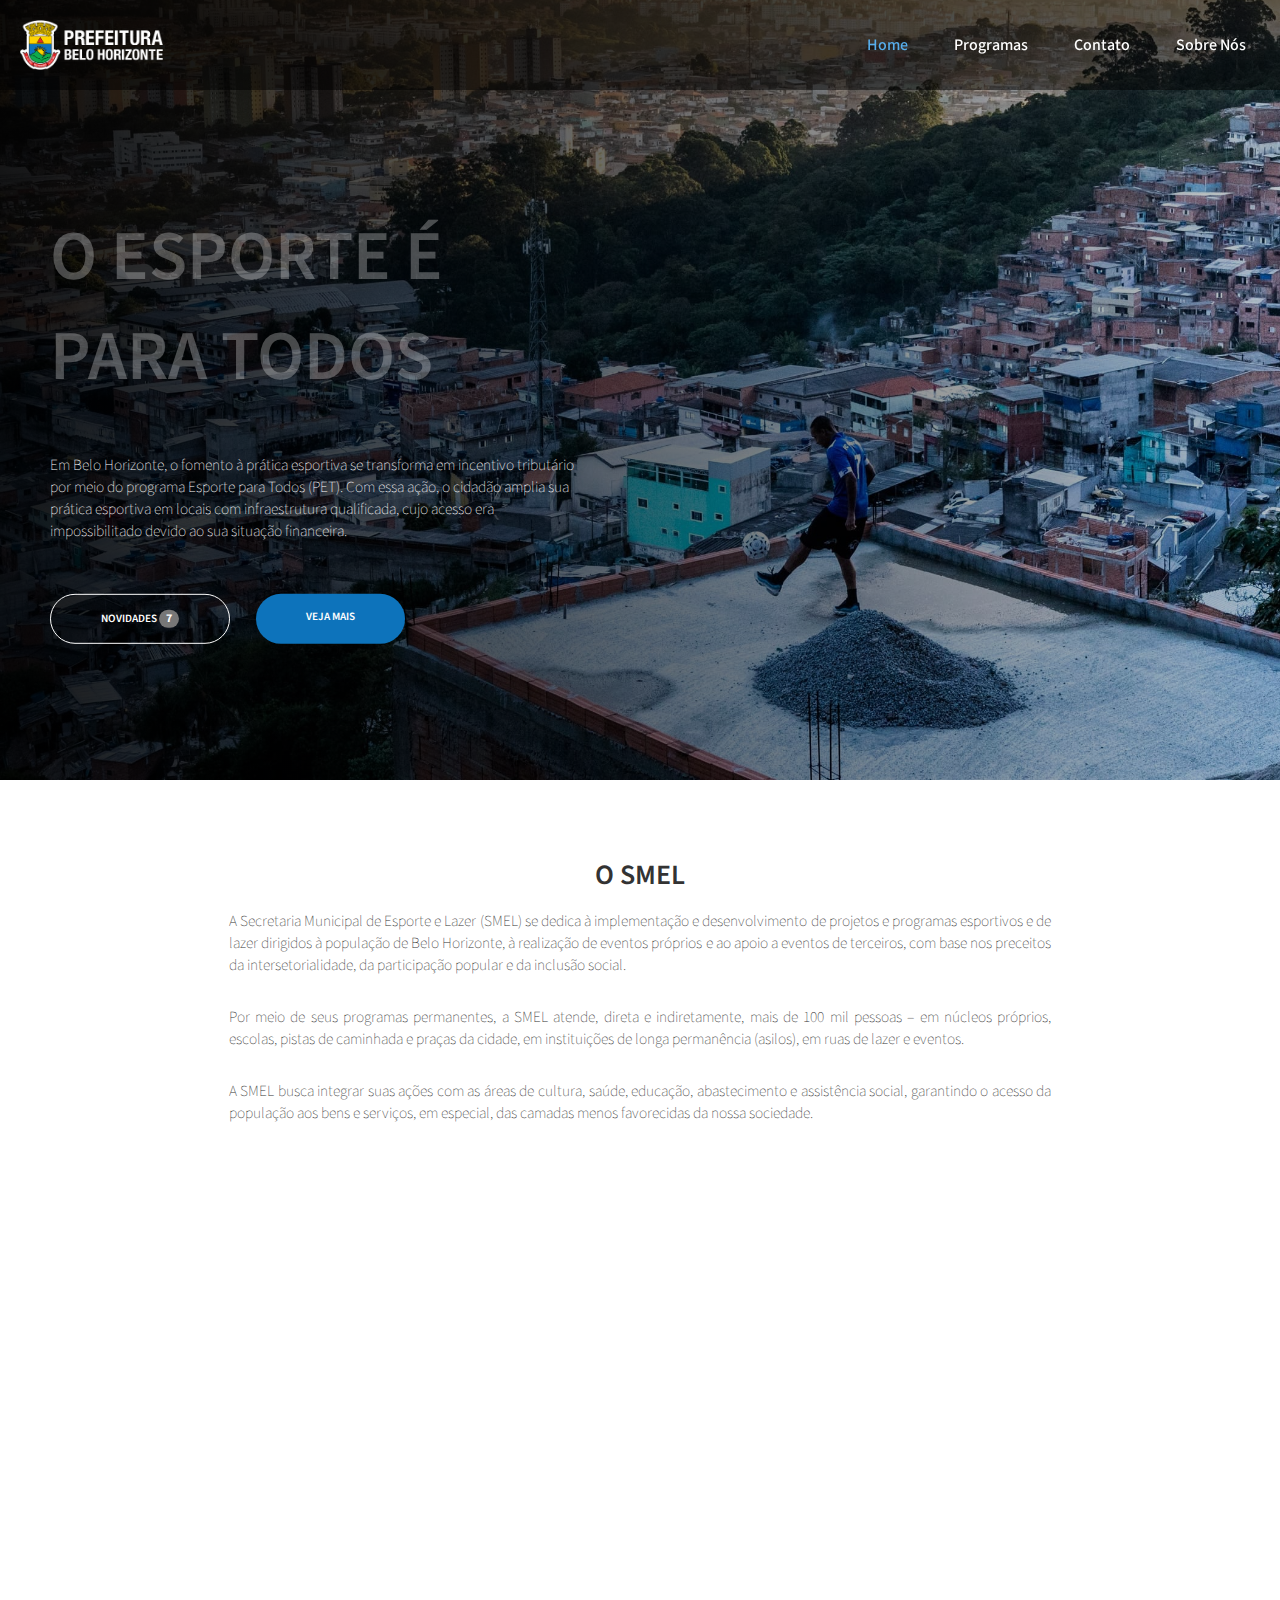
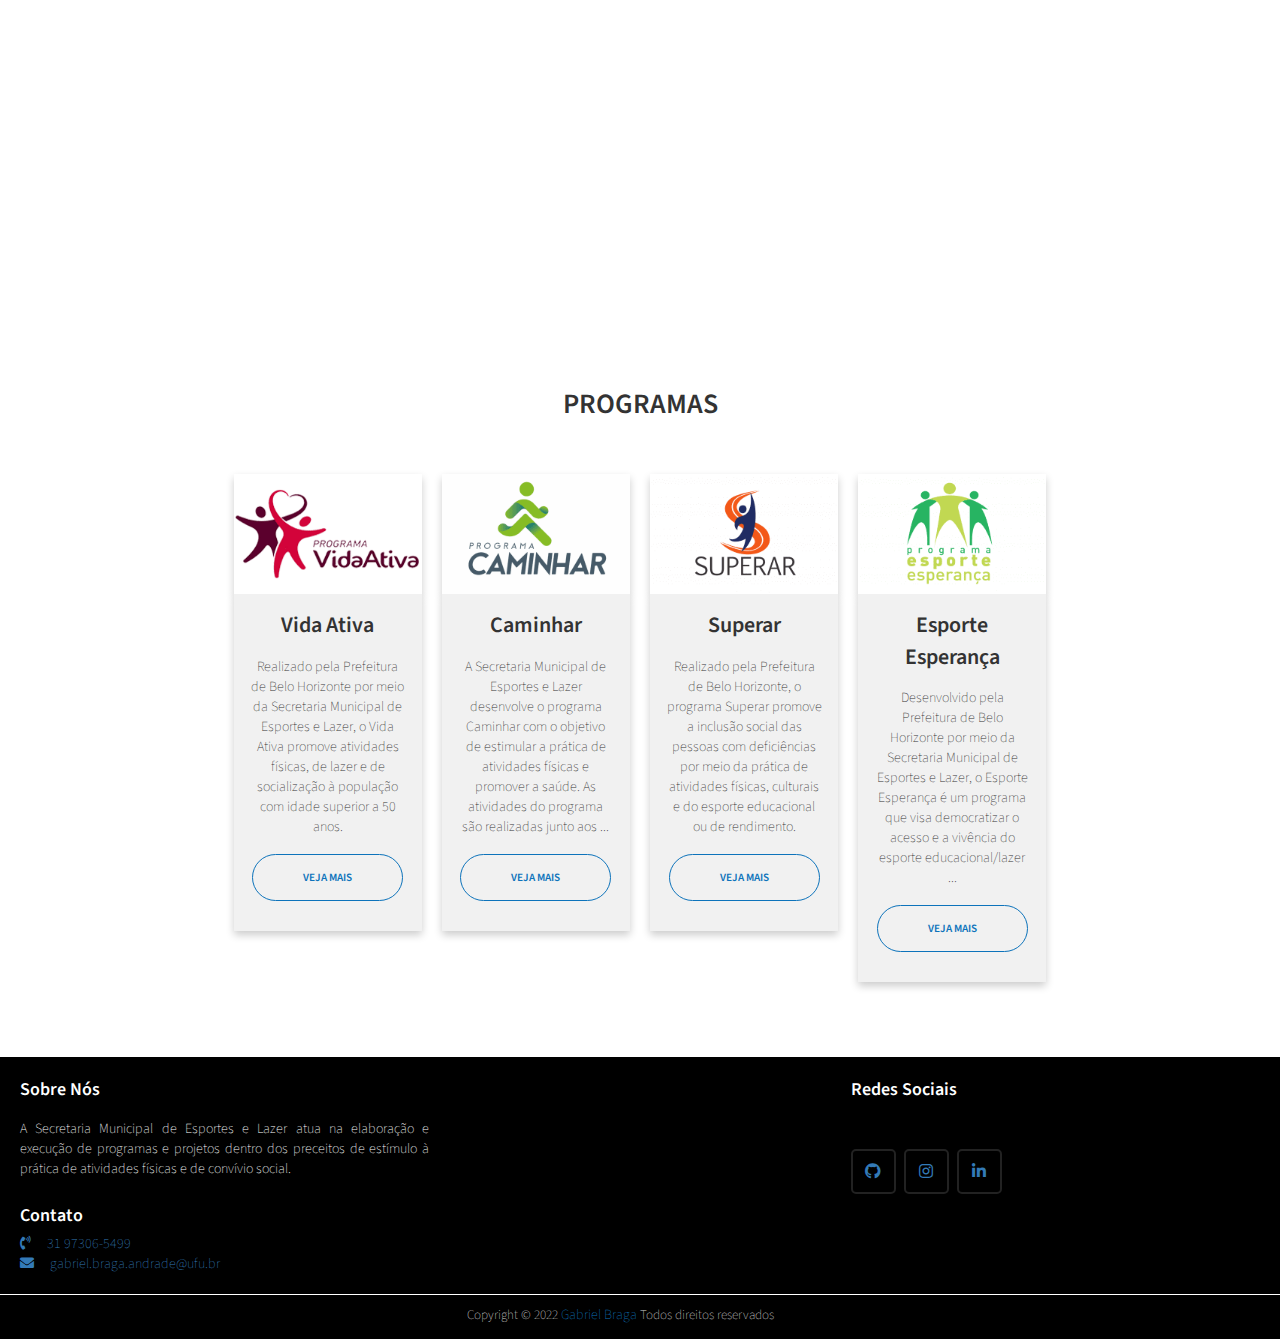
==== commit 3915f996: "trabFinal" ====
--- a/index.html
+++ b/index.html
@@ -16,6 +16,10 @@
       href="https://cdnjs.cloudflare.com/ajax/libs/font-awesome/5.15.2/css/all.min.css"
     />
     <link rel="stylesheet" href="assets/style/style.css" />
+    <link rel="stylesheet" href="assets/style/bootstrap.css" />
+    <link rel="stylesheet" href="assets/style/bootstrap.min.css" />
+    <link rel="stylesheet" href="assets/style/bootstrap-theme.css" />
+    <link rel="stylesheet" href="assets/style/bootstrap-theme.min.css" />
   </head>
   <body>
     <nav class="navbar">
@@ -54,7 +58,7 @@
               impossibilitado devido ao sua situação financeira.
             </p>
             <div class="buttons">
-              <a href="programas/superar.html" class="button rounded no-bg">NOVIDADES</a>
+              <a href="programas/superar.html" class="button rounded no-bg">NOVIDADES <span class="badge">0</span></a>
               <a href="programas/vida-ativa.html" class="button rounded">VEJA MAIS</a>
             </div>
           </div>
@@ -215,5 +219,7 @@
         </p>
       </div>
     </footer>
+    <script src="https://ajax.googleapis.com/ajax/libs/jquery/3.6.1/jquery.min.js"></script>
+    <script src="assets/js/jquery.js"></script>
   </body>
 </html>
--- a/assets/style/style.css
+++ b/assets/style/style.css
@@ -8,7 +8,7 @@
     margin-top: 30px;
   }
 
-  body .banner .content h1{
+  body .banner .content h1 {
     font-size: 3.4em !important;
   }
 }
@@ -25,11 +25,15 @@
 
 /* APPLYING MEDIA QUERIES */
 @media (max-width: 912px) {
+  .dados {
+    padding: 50px !important;
+  }
+
   .pr-table {
     display: block;
     width: 100%;
   }
-  
+
   .table-wrapper:before {
     content: "Scroll horizontally >";
     display: block;
@@ -243,7 +247,8 @@
   }
 
   body .column,
-  body .column-50 {
+  body .column-50,
+  body .column-33 {
     width: 100%;
     display: block;
     margin-bottom: 20px;
@@ -349,7 +354,7 @@
   padding: 0;
   box-sizing: border-box;
 }
-a {
+body a, body a:hover {
   text-decoration: none;
 }
 li {
@@ -472,7 +477,7 @@
 }
 
 /* NAVBAR STYLING STARTS */
-.navbar {
+body .navbar {
   display: flex;
   align-items: center;
   justify-content: space-between;
@@ -519,7 +524,7 @@
   position: relative;
   cursor: pointer;
 }
-.dropdown {
+ul .services .dropdown {
   background-color: rgba(0, 0, 0, 0.5);
   padding: 1em 0;
   position: fixed; /*WITH RESPECT TO PARENT*/
@@ -633,11 +638,18 @@
   float: left;
   width: 25%;
   padding: 0 10px;
+  word-wrap: break-word;
 }
 
 .column-50 {
   float: left;
   width: 50%;
+  padding: 0 10px;
+}
+
+.column-33 {
+  float: left;
+  width: 33%;
   padding: 0 10px;
 }
 
@@ -773,7 +785,8 @@
   color: #0d73bb;
 }
 
-form {
+form,
+.section.shadow {
   margin: 50px;
   text-align: left;
   box-shadow: rgba(100, 100, 111, 0.2) 0px 7px 29px 0px;
@@ -962,3 +975,180 @@
 .pr-table tr:nth-child(even) {
   background: #f8f8f8;
 }
+
+form .danger small {
+  margin-bottom: 20px;
+}
+
+.danger small {
+  color: red;
+  display: block;
+}
+
+.danger input,
+.danger textarea {
+  border-color: red;
+  margin: 0;
+}
+
+.danger {
+  margin-bottom: 15px;
+}
+
+form small {
+  display: none;
+}
+
+.hide {
+  display: none;
+}
+
+form input:read-only,
+form textarea:read-only,
+form label:has(> input:disabled) {
+  cursor: not-allowed;
+  pointer-events: all !important;
+}
+
+.hidden {
+  display: none;
+}
+.open {
+  display: block !important;
+}
+.modal-open {
+  overflow: hidden;
+}
+.modal {
+  display: none;
+  overflow: hidden;
+  position: fixed;
+  top: 0;
+  right: 0;
+  bottom: 0;
+  left: 0;
+  z-index: 1050;
+  -webkit-overflow-scrolling: touch;
+  outline: 0;
+  background-color: #00000063;
+  padding-top: 100px;
+}
+.modal-dialog {
+  position: relative;
+  width: auto;
+  margin: 10px;
+}
+.modal-content {
+  position: relative;
+  background-color: #ffffff;
+  border: 1px solid #999999;
+  border: 1px solid rgba(0, 0, 0, 0.2);
+  border-radius: 6px;
+  -webkit-box-shadow: 0 3px 9px rgba(0, 0, 0, 0.5);
+  box-shadow: 0 3px 9px rgba(0, 0, 0, 0.5);
+  -webkit-background-clip: padding-box;
+  background-clip: padding-box;
+  outline: 0;
+}
+.modal-backdrop {
+  position: fixed;
+  top: 0;
+  right: 0;
+  bottom: 0;
+  left: 0;
+  z-index: 1040;
+  background-color: #000000;
+}
+.modal-header {
+  padding: 15px;
+  border-bottom: 1px solid #e5e5e5;
+  min-height: 16.42857143px;
+}
+.modal-header .close {
+  margin-top: -2px;
+}
+.modal-title {
+  margin: 0;
+  line-height: 1.42857143;
+}
+.modal-body {
+  position: relative;
+  padding: 15px;
+}
+.modal-footer {
+  padding: 15px;
+  text-align: right;
+  border-top: 1px solid #e5e5e5;
+}
+.close {
+  float: right;
+  font-size: 21px;
+  font-weight: bold;
+  line-height: 1;
+  color: #000;
+  text-shadow: 0 1px 0 #fff;
+  filter: alpha(opacity=20);
+  opacity: 0.2;
+}
+button.close {
+  -webkit-appearance: none;
+  padding: 0;
+  cursor: pointer;
+  background: transparent;
+  border: 0;
+}
+.close:hover,
+.close:focus {
+  color: #000;
+  text-decoration: none;
+  cursor: pointer;
+  filter: alpha(opacity=50);
+  opacity: 0.5;
+}
+@media (min-width: 768px) {
+  .modal-dialog {
+    width: 600px;
+    margin: 30px auto;
+  }
+  .modal-content {
+    -webkit-box-shadow: 0 5px 15px rgba(0, 0, 0, 0.5);
+    box-shadow: 0 5px 15px rgba(0, 0, 0, 0.5);
+  }
+  .modal-sm {
+    width: 300px;
+  }
+}
+@media (min-width: 992px) {
+  .modal-lg {
+    width: 900px;
+  }
+}
+[role="button"] {
+  cursor: pointer;
+}
+.hide {
+  display: none !important;
+}
+.show {
+  display: block !important;
+}
+.invisible {
+  visibility: hidden;
+}
+.text-hide {
+  font: 0/0 a;
+  color: transparent;
+  text-shadow: none;
+  background-color: transparent;
+  border: 0;
+}
+.hidden {
+  display: none !important;
+}
+.affix {
+  position: fixed;
+}
+
+.carrosel{
+  height: 500px;
+}
